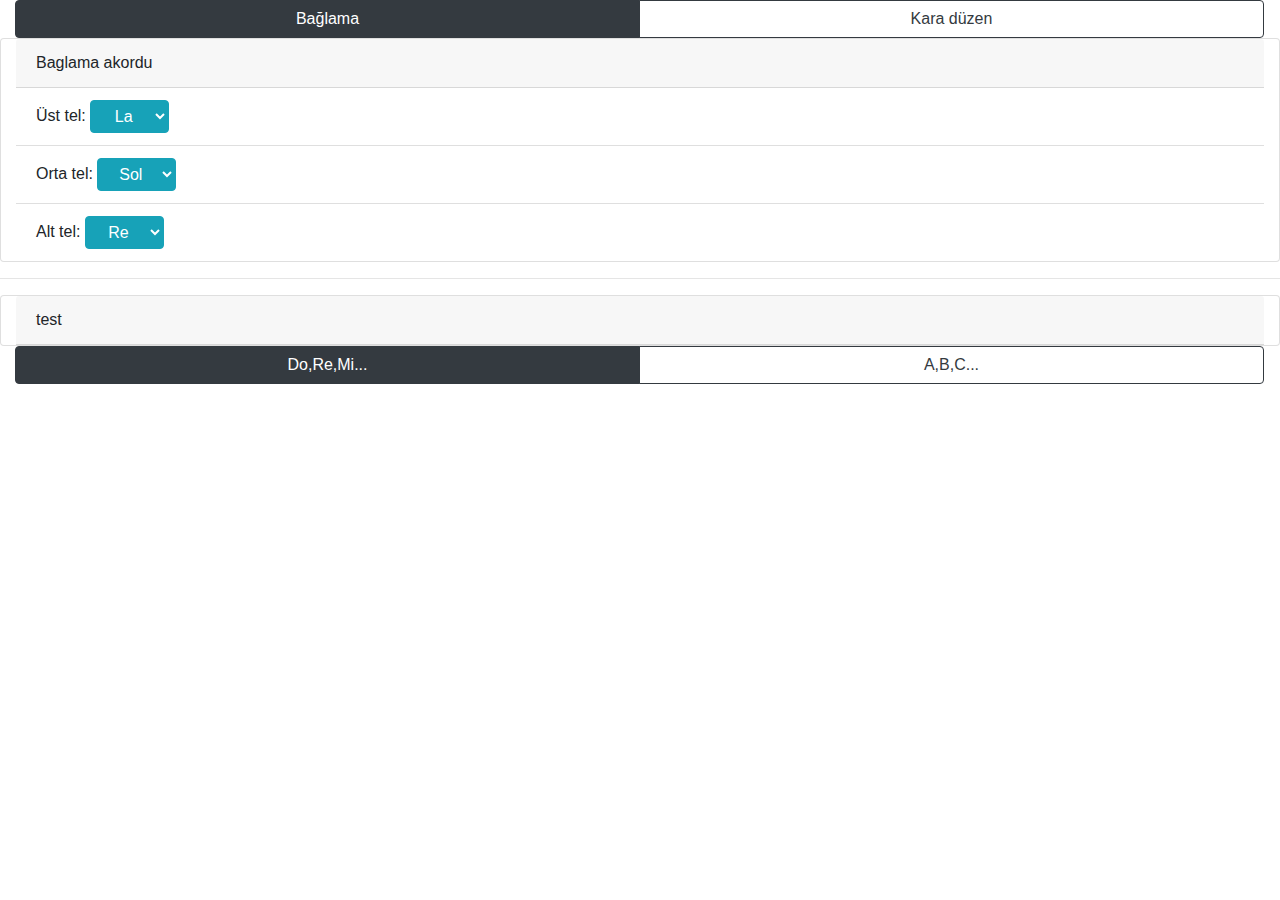
==== tuner/inex.html @ f5666ce6 "test002" ====
<!DOCTYPE html utf-8>
<html>
    <head>
      <meta name="viewport" content="width=device-width, initial-scale=1">
      <meta charset="utf-8"/>
      <link rel="stylesheet" href="https://stackpath.bootstrapcdn.com/bootstrap/4.4.1/css/bootstrap.min.css" integrity="sha384-Vkoo8x4CGsO3+Hhxv8T/Q5PaXtkKtu6ug5TOeNV6gBiFeWPGFN9MuhOf23Q9Ifjh" crossorigin="anonymous">
      <link rel="stylesheet" href="style.css">
    </head>
    <body>

        <!-- Enstruments -->
    <div class="btn-group btn-group-toggle col-lg-12" data-toggle="buttons" >        
        <label class="btn btn-outline-dark active col-lg-6">
          <input type="radio" name="Instrument" id="Bglm" > Bağlama
        </label>
        <label class="btn btn-outline-dark col-lg-6">
          <input type="radio" name="Instrument" id="Krdzn" checked> Kara düzen
        </label>
    </div>




    <div class="card col-lg-12">
        <div class="card-header">
          Baglama akordu 
        </div>
          <ul class="list-group list-group-flush">
          <li class="list-group-item">Üst tel:   
            <select id="topStrings" class="btn btn-info dropdown-toggle"></select>  
          </li>
          <li class="list-group-item">Orta tel: 
            <select id="middleStrings" class="btn btn-info dropdown-toggle"></select>
          </li>
          <li class="list-group-item">Alt tel: 
            <select id="bottomStrings" class="btn btn-info dropdown-toggle"></select>
          </li>
        </ul>
      </div>

<!-- test -->
<hr>
      <div class="card col-lg-12">
        <div class="card-header">
          test
        </div>
          <ul id="strings" class="list-group list-group-flush">

        </ul>
      </div>


      <!-- notesType -->
    <div class="btn-group btn-group-toggle col-lg-12" data-toggle="buttons">        
      <label class="btn btn-outline-dark active col-lg-6">
        <input type="radio" name="notesType" id="Doremi" > Do,Re,Mi...
      </label>
      <label class="btn btn-outline-dark col-lg-6">
        <input type="radio" name="notesType" id="Abc" checked> A,B,C...
      </label>
  </div>

      <script src="jquery-3.4.1.min.js"></script>
      <script src="tuner.js"></script>

    </body>
</html>
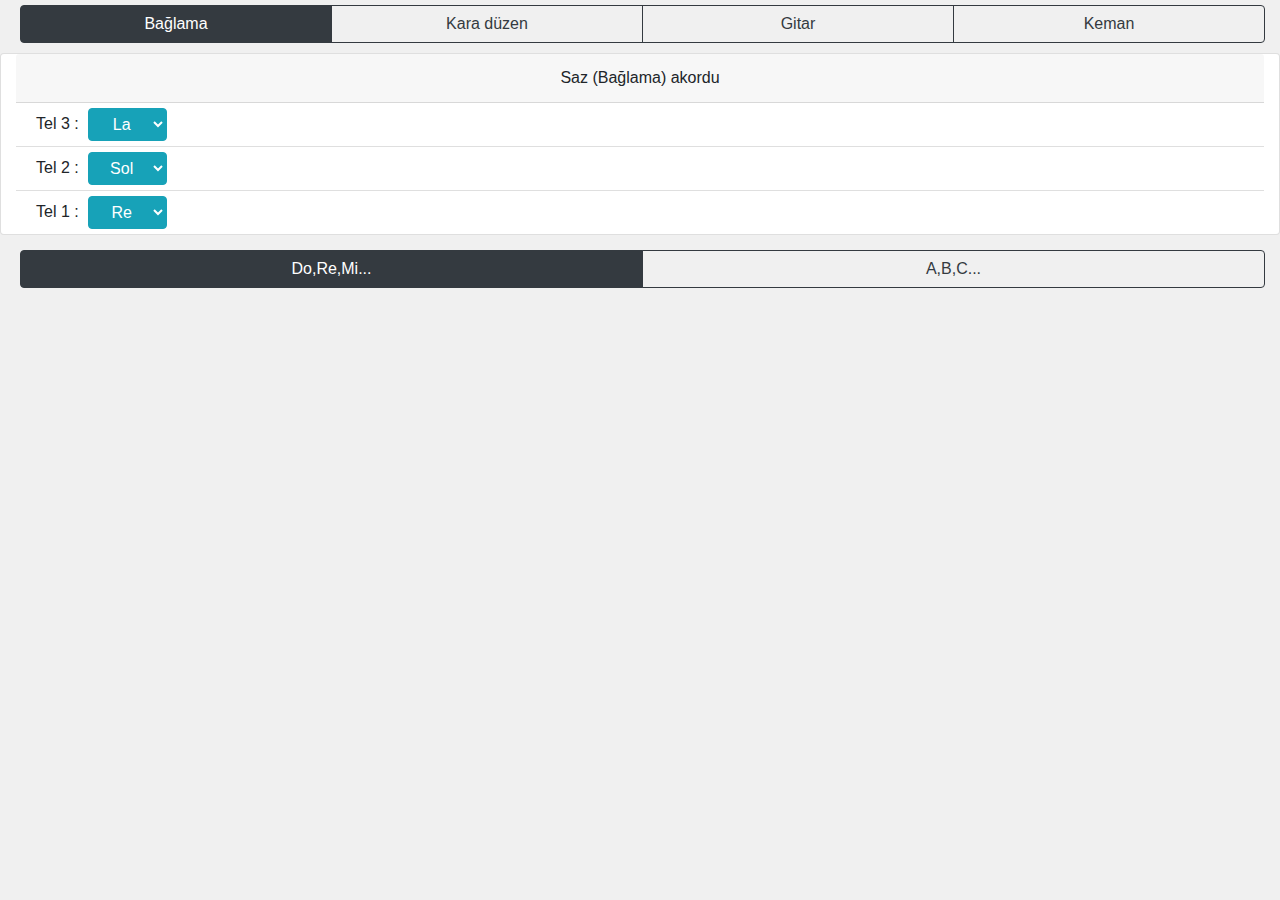
==== commit b5708abf: "ok" ====
--- a/tuner/inex.html
+++ b/tuner/inex.html
@@ -4,48 +4,50 @@
       <meta name="viewport" content="width=device-width, initial-scale=1">
       <meta charset="utf-8"/>
       <link rel="stylesheet" href="https://stackpath.bootstrapcdn.com/bootstrap/4.4.1/css/bootstrap.min.css" integrity="sha384-Vkoo8x4CGsO3+Hhxv8T/Q5PaXtkKtu6ug5TOeNV6gBiFeWPGFN9MuhOf23Q9Ifjh" crossorigin="anonymous">
-      <link rel="stylesheet" href="style.css">
+      <link rel="stylesheet" href="tuner.css">
     </head>
+
     <body>
+      <!-- Enstruments -->
+      <div class="btn-group btn-group-toggle col-lg-12" data-toggle="buttons" >              
+        <label class="btn btn-outline-dark active col-lg-3">
+          <input type="radio" name="Instrument" id="Bglm" checked> Bağlama
+        </label>
+        <label class="btn btn-outline-dark col-lg-3">
+          <input type="radio" name="Instrument" id="Krdzn"> Kara düzen
+        </label>
+        <label class="btn btn-outline-dark col-lg-3">
+          <input type="radio" name="Instrument" id="Guitar"> Gitar
+        </label>
+        <label class="btn btn-outline-dark col-lg-3">
+          <input type="radio" name="Instrument" id="Violin"> Keman
+        </label>
+      </div>
 
-        <!-- Enstruments -->
-    <div class="btn-group btn-group-toggle col-lg-12" data-toggle="buttons" >        
-        <label class="btn btn-outline-dark active col-lg-6">
-          <input type="radio" name="Instrument" id="Bglm" > Bağlama
-        </label>
-        <label class="btn btn-outline-dark col-lg-6">
-          <input type="radio" name="Instrument" id="Krdzn" checked> Kara düzen
-        </label>
-    </div>
+      <!-- <div class="card col-lg-12">
+          <div class="card-header">
+            Baglama akordu 
+          </div>
+            <ul class="list-group list-group-flush">
+            <li class="list-group-item">Üst tel:   
+              <select id="topStrings" class="btn btn-info dropdown-toggle"></select>  
+            </li>
+            <li class="list-group-item">Orta tel: 
+              <select id="middleStrings" class="btn btn-info dropdown-toggle"></select>
+            </li>
+            <li class="list-group-item">Alt tel: 
+              <select id="bottomStrings" class="btn btn-info dropdown-toggle"></select>
+            </li>
+          </ul>
+        </div> -->
 
 
-
-
-    <div class="card col-lg-12">
-        <div class="card-header">
-          Baglama akordu 
-        </div>
-          <ul class="list-group list-group-flush">
-          <li class="list-group-item">Üst tel:   
-            <select id="topStrings" class="btn btn-info dropdown-toggle"></select>  
-          </li>
-          <li class="list-group-item">Orta tel: 
-            <select id="middleStrings" class="btn btn-info dropdown-toggle"></select>
-          </li>
-          <li class="list-group-item">Alt tel: 
-            <select id="bottomStrings" class="btn btn-info dropdown-toggle"></select>
-          </li>
-        </ul>
-      </div>
-
-<!-- test -->
-<hr>
       <div class="card col-lg-12">
-        <div class="card-header">
+        <div id="cardHeader" class="card-header" style="text-align: center;">
           test
         </div>
-          <ul id="strings" class="list-group list-group-flush">
-
+          <!-- <ul id="strings" class="list-group list-group-flush" onchange="onChange(this);">    -->
+          <ul id="strings" class="list-group list-group-flush">   
         </ul>
       </div>
 
--- a/tuner/tuner.css
+++ b/tuner/tuner.css
@@ -0,0 +1,41 @@
+@font-face {
+    font-family: "Comfortaa";
+    src:url("fontes/Comfortaa-Regular.ttf");
+}
+
+/* html *
+{
+  font-family: "Comfortaa";
+} */
+
+body
+{
+  /* background: linear-gradient(hsl(0, 0%, 100%), rgb(206, 206, 206)); */
+  background-color: rgb(240, 240, 240);
+}
+
+/* input *
+{
+  font-family: "Comfortaa";
+} */
+
+/* .btn-group{
+    padding: 10px;    
+} */
+
+.btn{
+    margin-left: 5px;    
+    margin-top: 5px;    
+    margin-bottom: 5px;    
+}
+
+.card{
+    /* padding-left: 50px;  */
+    margin-top: 10px;
+    /* padding-right: 50px; */
+    margin-bottom: 10px;
+}
+
+.list-group-item {
+  padding: 0px 20px
+}
